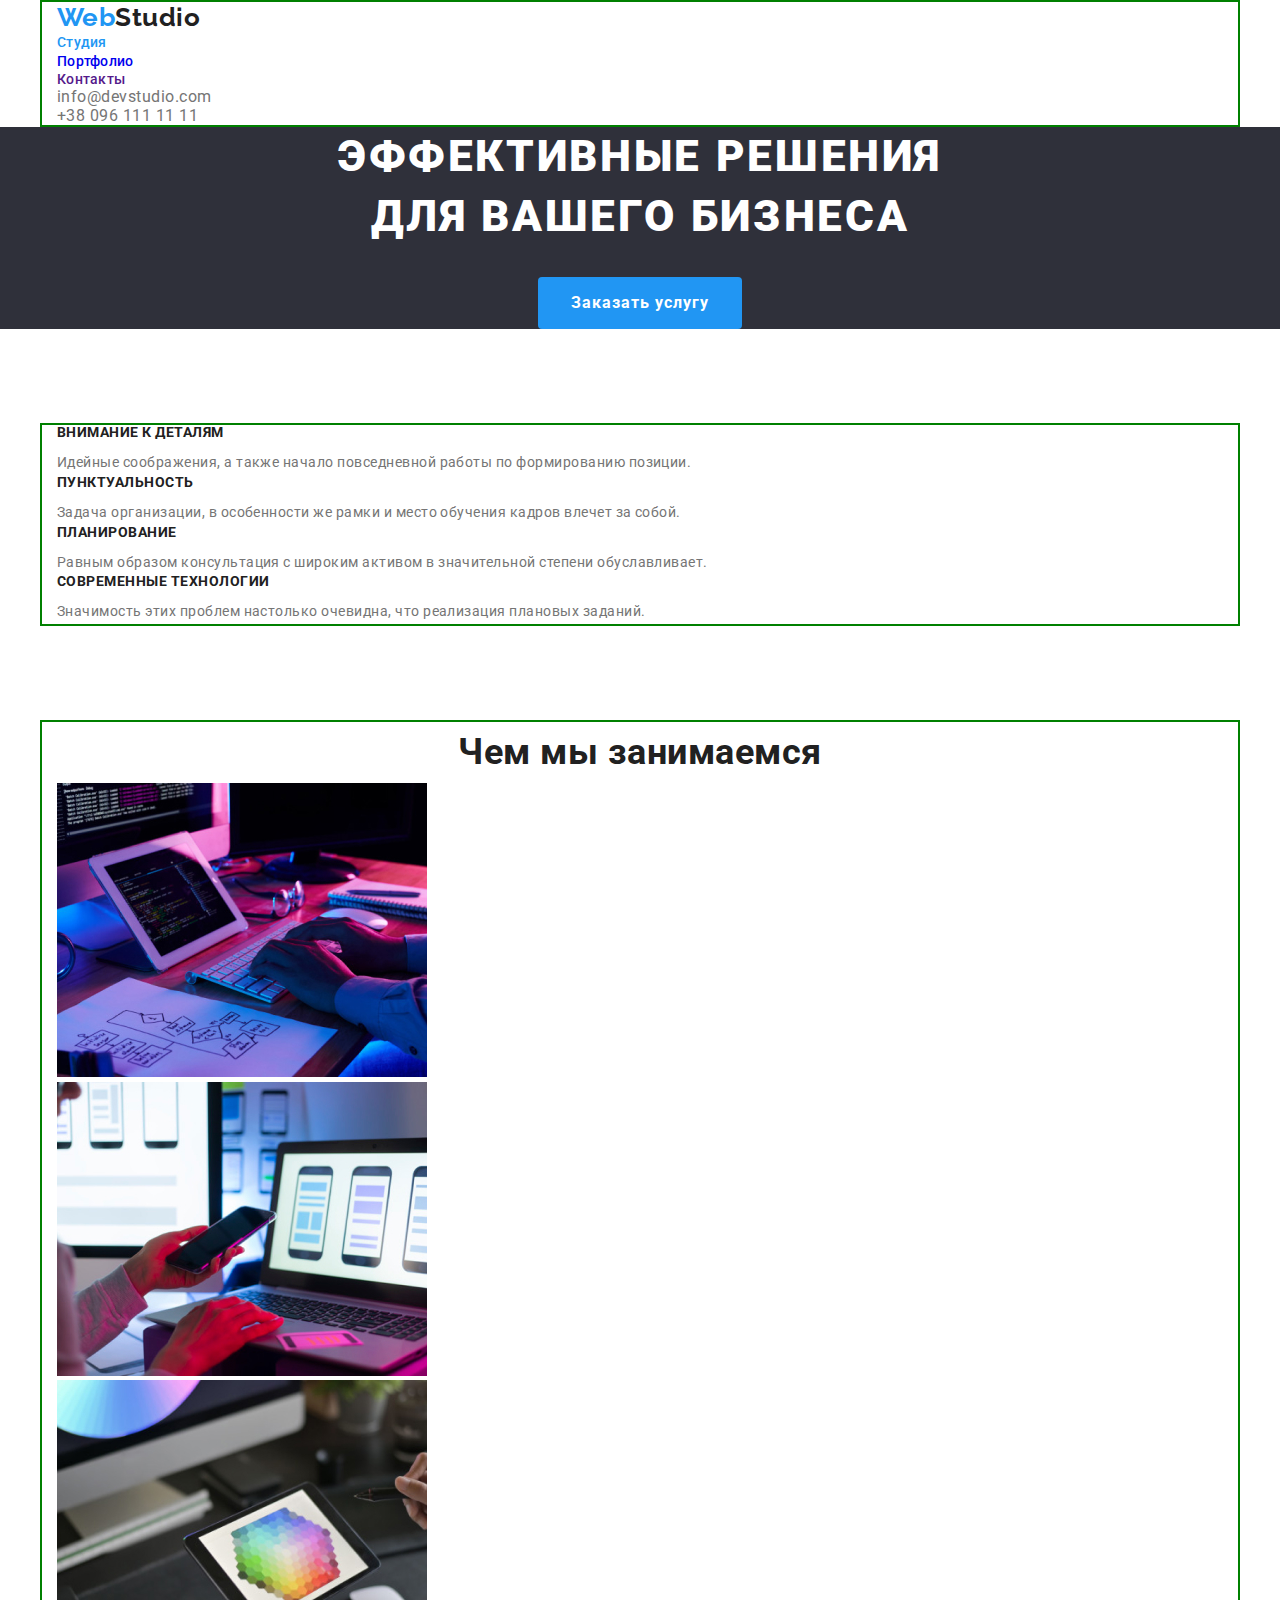
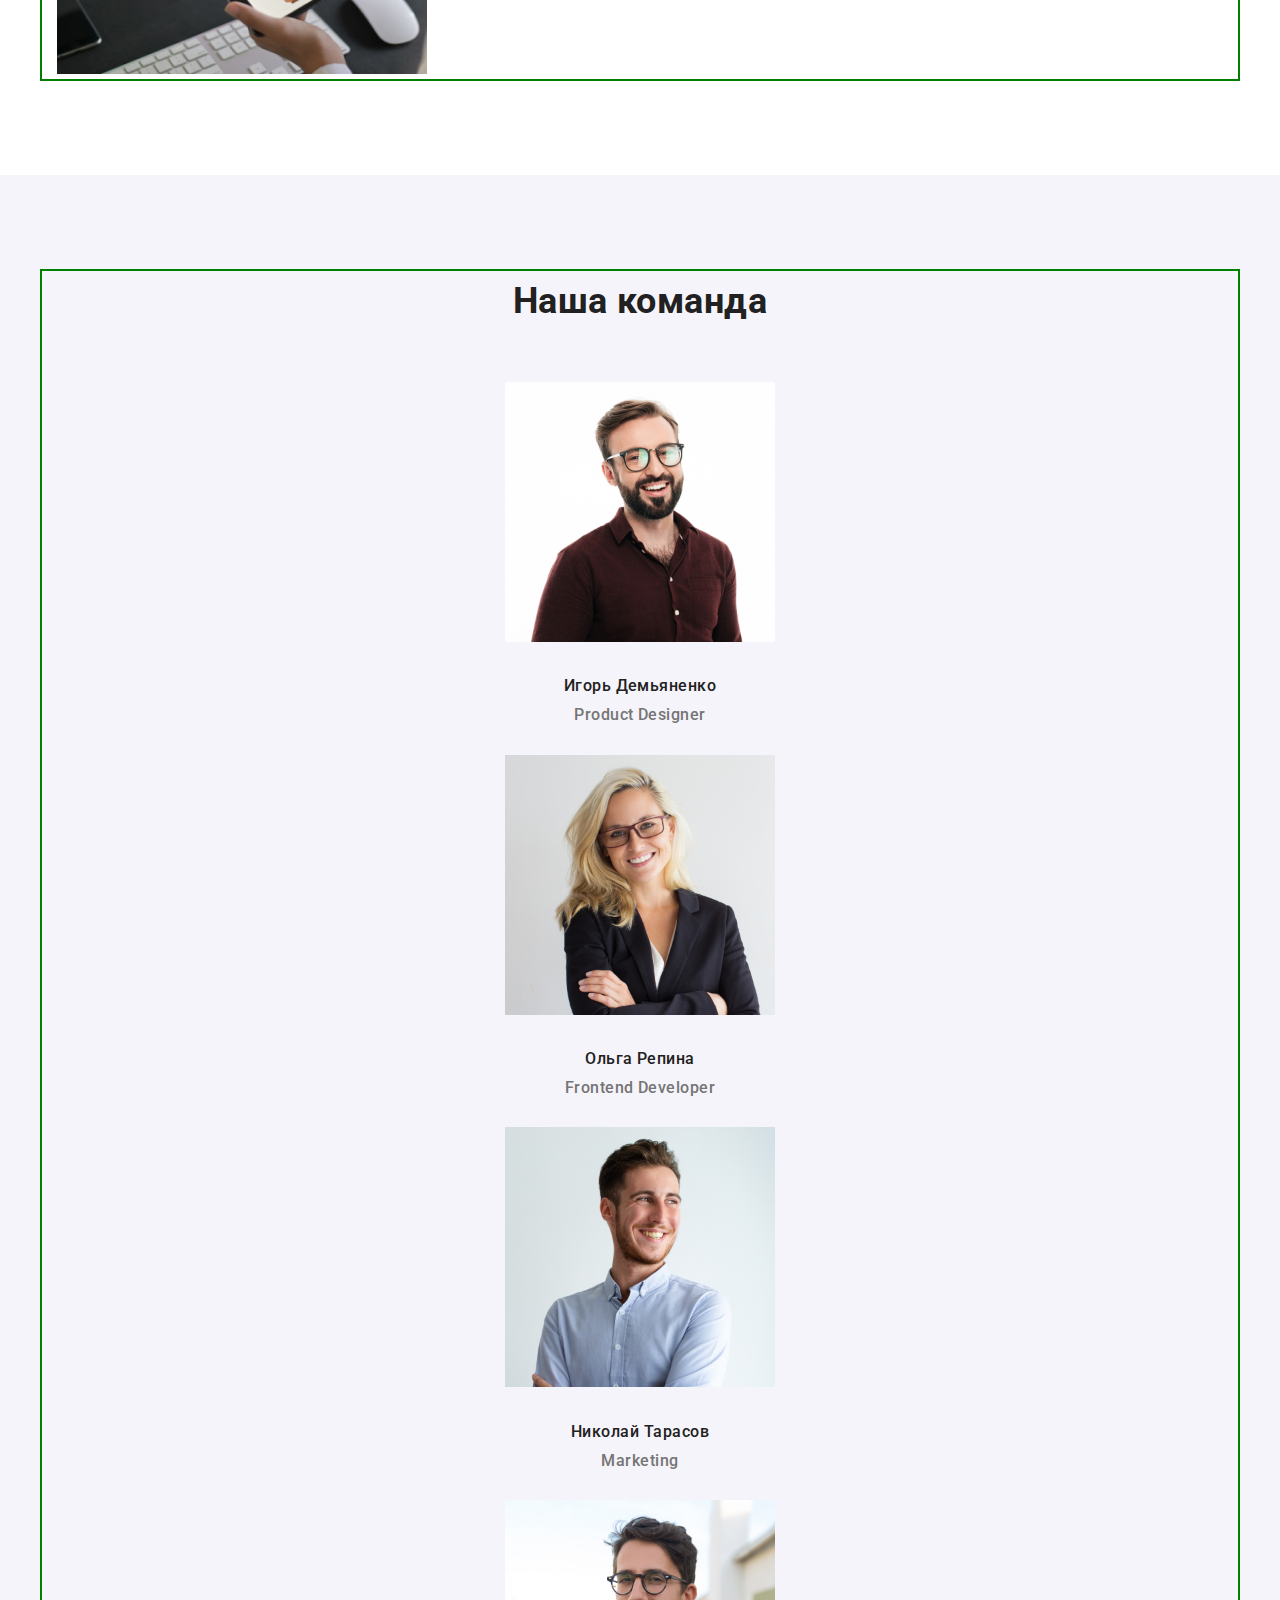
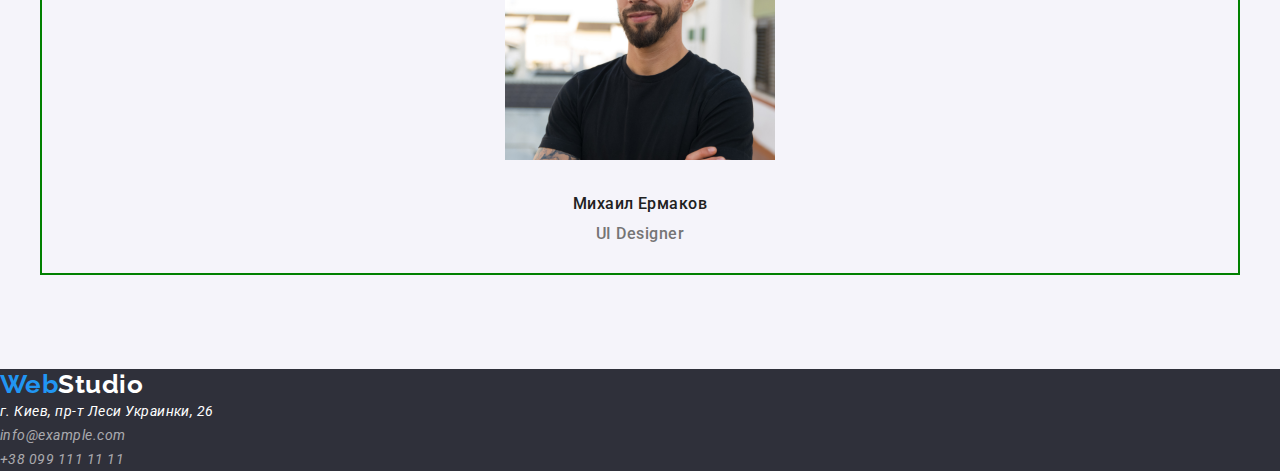
==== index.html @ 25abe807 "no-flex" ====
<!DOCTYPE html>
<html lang="ru">

<head>
    <meta charset="UTF-8">
    <meta http-equiv="X-UA-Compatible" content="IE=edge">
    <meta name="viewport" content="width=device-width, initial-scale=1.0">
    <title>Web Studio</title>
    <link
        href="https://fonts.googleapis.com/css2?family=Oleo+Script&family=Raleway:wght@700&family=Roboto:wght@400;500;700;900&display=swap"
        rel="stylesheet">
    <link rel="stylesheet" href="https://cdnjs.cloudflare.com/ajax/libs/modern-normalize/1.1.0/modern-normalize.min.css">    
    <link rel="stylesheet" href="./css/styles.css">
</head>

<body>

    <!--Шапка-->
    <header class="header">
        <div class="container">
            <nav>
                <a href='./index.html' lang="en" class="header-logo">Web<span class="studio-header">Studio</span></a>

                <ul lang="ru" class="header-nav list">
                    <li><a href='./index.html' class="nav-li current">Студия</a></li>
                    <li><a href='./portfolio.html' class="nav-li">Портфолио</a></li>
                    <li><a href='' class="nav-li">Контакты</a></li>
                </ul>

            </nav>

            <ul class="header-contacts list">
                <li><a href='mailto:info@devstudio.com' class="contacts-li">info@devstudio.com</a></li>
                <li><a href='tel:+380961111111' class="contacts-li">+38 096 111 11 11</a></li>
            </ul>
        </div>
    </header>

    <!--Главный контент-->
    <main>
        <section class="hero">
            <h1 class="hero-title">Эффективные решения<br> для вашего бизнеса</h1>
            <button type="button" class="hero-button">Заказать услугу</button>
        </section>

        <section class="section main-advantages">
            <div class="container">
                <h2 hidden class="section-title">Преимущества организации</h2>
                <ul class="main-advantages list">
                    <li>
                        <h3 class="title">Внимание к деталям</h3>
                        <p class="description">Идейные соображения, а также начало повседневной работы по формированию позиции.</p>
                    </li>
                    <li>
                        <h3 class="title">Пунктуальность</h3>
                        <p class="description">Задача организации, в особенности же рамки и место обучения кадров влечет за собой.</p>
                    </li>
                    <li>
                        <h3 class="title">Планирование</h3>
                        <p class="description">Равным образом консультация с широким активом в значительной степени обуславливает.</p>
                    </li>
                    <li>
                        <h3 class="title">Современные технологии</h3>
                        <p class="description">Значимость этих проблем настолько очевидна, что реализация плановых заданий.</p>
                    </li>
                </ul>
            </div>       
        </section>

        <section class="section working">
            <div class="container">
                <h2 class="section-title">Чем мы занимаемся</h2>
                <ul class="working-list list">
                    <li>
                        <img src="./images/close-up-image-programer-working-his-desk-office.jpg" alt="programer-working-his-desk"
                            width="370" height="294">
                    </li>
                    <li>
                        <img src="./images/web-ui-designers-are-developing-application-smartphones-team-creators-is-working-interface-mobile-phones.jpg"
                            alt="designers-are-developing-application-smartphones" width="370" height="294">
                    </li>
                    <li>
                        <img src="./images/creative-artist-web-design-with-working-colour-selection-graphic-tablet.jpg"
                            alt="colour-selection-graphic-tablet" width="370" height="294">
                    </li>
                </ul>
            </div>         
        </section>

        <section class="section personal">
            <div class="container">
                <h2 class="section-title">Наша команда</h2>
                <ul class="personal-list list">
                    <li class="personal-card">
                        <img src="./images/personal-igor-demyanenko.jpg" alt="personal-igor-demyanenko" width="270" height="260">
                        <h3 class="title">Игорь Демьяненко</h3>
                        <p class="description">Product Designer</p>
                    </li>
                    <li class="personal-card">
                        <img src="./images/personal-olga-repina.jpg" alt="personal-olga-repina" width="270" height="260">
                        <h3 class="title">Ольга Репина</h3>
                        <p class="description">Frontend Developer</p>
                    </li>
                    <li class="personal-card">
                        <img src="./images/personal-nikolaj-tarasov.jpg" alt="personal-nikolaj-tarasov" width="270" height="260">
                        <h3 class="title">Николай Тарасов</h3>
                        <p class="description">Marketing</p>
                    </li>
                    <li class="personal-card">
                        <img src="./images/personal-mihail-ermakov.jpg" alt="personal-mihail-ermakov" width="270" height="260">
                        <h3 class="title">Михаил Ермаков</h3>
                        <p class="description">UI Designer</p>
                    </li>
                </ul>
            </div>           
        </section>
    </main>

    <!--Футер-->
    <footer class="footer">
            <a href='./index.html' lang="en" class="footer-logo">Web<span class="studio-footer">Studio</span></a>
            <address class="footer-adreess">
                г. Киев, пр-т Леси Украинки, 26 <br>
                <a href='mailto:info@example.com'   class='footer-li'>info@example.com</a> <br>
                <a href='tel:+380991111111'         class='footer-li'>+38 099 111 11 11</a> <br>
            </address>
    </footer>
</body>

</html>
---- css/styles.css ----
:root {
  --background-dark-gray-color: #2f303a;
  --background-gray-color: #f5f4fa;
  --text-blue-color: #2196f3;
  --btn-hover-blue-color: #188ce8;
  --text-black-color: #212121; /* Primary text color */
  --text-gray-color: #757575;
  --text-color-white-transparent: rgba(255, 255, 255, 0.6);
  --white-color: #ffffff; /* Primaty background c  */
}
/* ----------------- */

html {
  box-sizing: border-box;
}

*,
*::before,
*::after {
  box-sizing: inherit;
}

body {
  color: var(--text-black-color);
  background-color: var(--white-color);

  font-family: Roboto, sans-serif;
  font-weight: 400;
  letter-spacing: 0.03em;
}

h2 {
  font-weight: 700;
  font-size: 36px;
  line-height: 1.7;
  text-align: center;
}

h1,
h2,
h3,
h4,
h5,
h6,
ul,
p {
  margin-top: 0;
  margin-bottom: 0;
  padding: 0;
}

.list {
  list-style-type: none;
}

.container {
  width: 1200px;
  padding-left: 15px;
  padding-right: 15px;
  margin: 0 auto;

  border: 2px solid green;
}

/* ----------------- */

/* Шапка и Футер*/

.studio-header {
  color: var(--text-black-color);
}

.studio-footer {
  color: var(--white-color);
}

.header-logo,
.footer-logo {
  color: var(--text-blue-color);

  font-family: Raleway;
  font-weight: 700;
  font-size: 26px;
  line-height: 1.2;
  text-decoration: none;
}

.nav-li {
  font-weight: 500;
  font-size: 14px;
  line-height: 1.14;
  letter-spacing: 0.02em;
  text-decoration: none;
}

.current {
  color: var(--text-blue-color);
}

.contacts-li {
  color: var(--text-gray-color);
  text-decoration: none;
}

.header-nav .nav-li:hover,
.header-nav .nav-li:focus,
.header-contacts .contacts-li:hover,
.header-contacts .contacts-li:focus,
.footer-li:hover,
.footer-li:focus {
  color: var(--text-blue-color);
}

.footer {
  background-color: var(--background-dark-gray-color);
  text-decoration: none;
}

.footer-adreess {
  color: var(--white-color);

  font-size: 14px;
  line-height: 1.7;
}

.footer-li {
  color: var(--text-color-white-transparent);
  text-decoration: none;
}

/* Основной контент */

/* "Герой" */

.hero {
  margin-bottom: 94px;

  background-color: var(--background-dark-gray-color);

  text-align: center;
}

.hero > .hero-title {
  margin-bottom: 30px;

  color: var(--white-color);

  font-weight: 900;
  font-size: 44px;
  line-height: 1.36;
  letter-spacing: 0.06em;
  text-transform: uppercase;
}

.hero-button {
  display: inline-block;
  padding: 10px 32px;

  border-radius: 4px;
  background-color: var(--text-blue-color);
  color: var(--white-color);
  border: 1px solid transparent;

  font-weight: 700;
  font-size: 16px;
  line-height: 1.9;
  text-align: center;
  letter-spacing: 0.06em;
  cursor: pointer;
}

.hero-button:hover,
.hero-button:focus {
  background-color: var(--btn-hover-blue-color);
  color: var(--white-color);
}

/* Секция: Преимущества организации */
.section.main-advantages {
  margin-bottom: 94px;
}

.main-advantages .title {
  margin-top: 0;
  margin-bottom: 10px;

  font-weight: 700;
  font-size: 14px;
  line-height: 1.14;
  text-transform: uppercase;
}

.main-advantages .description {
  margin: 0;

  color: var(--text-gray-color);
  font-size: 14px;
  line-height: 1.7;
}

/*Секция: Чем мы занимаемся*/

.section.working {
  margin-bottom: 94px;
}

.section.working > .section-title {
  margin-bottom: 50px;
}

/* Секция: Наша команда + проэкты с Портфолио (portfolio.html) */
.section.personal {
  padding-top: 94px;
  padding-bottom: 94px;

  background-color: var(--background-gray-color);
  text-align: center;
}

.personal-card .title {
  margin-top: 30px;
  margin-bottom: 10px;
}

.personal-card .description {
  margin-bottom: 30px;
}

.section.personal .section-title {
  margin-bottom: 50px;
}

.personal-card .title,
.personal-card .description {
  font-weight: 500;
  font-size: 16px;
  line-height: 1.2;
  text-align: center;
}

.personal-card .description,
.projects-card .description {
  color: var(--text-gray-color);

  font-size: 16px;
  line-height: 1.2;
  text-align: center;
}

.projects-card .title {
  font-weight: 700;
  font-size: 18px;
  line-height: 2;
  letter-spacing: 0.06em;
}

/* Фильтр */
.projects-card {
  text-align: center;
}

.filter-list {
  margin-top: 94px;
  margin-bottom: 50px;
}

.filter-list .button {
  padding: 6px 22px;

  background-color: var(--background-gray-color);
  color: var (--text-black-color);

  font-weight: 500;
  font-size: 16px;
  line-height: 1.6;
  text-align: center;
  cursor: pointer;
  border-radius: 4px;
}

.filter-list .button:hover,
.filter-list .button:focus {
  background-color: var(--text-blue-color);
  color: var(--white-color);
}

.projects-card > .title {
  margin-top: 20px;
  margin-bottom: 4px;
}

.projects-card > .description {
  margin-bottom: 20px;
}
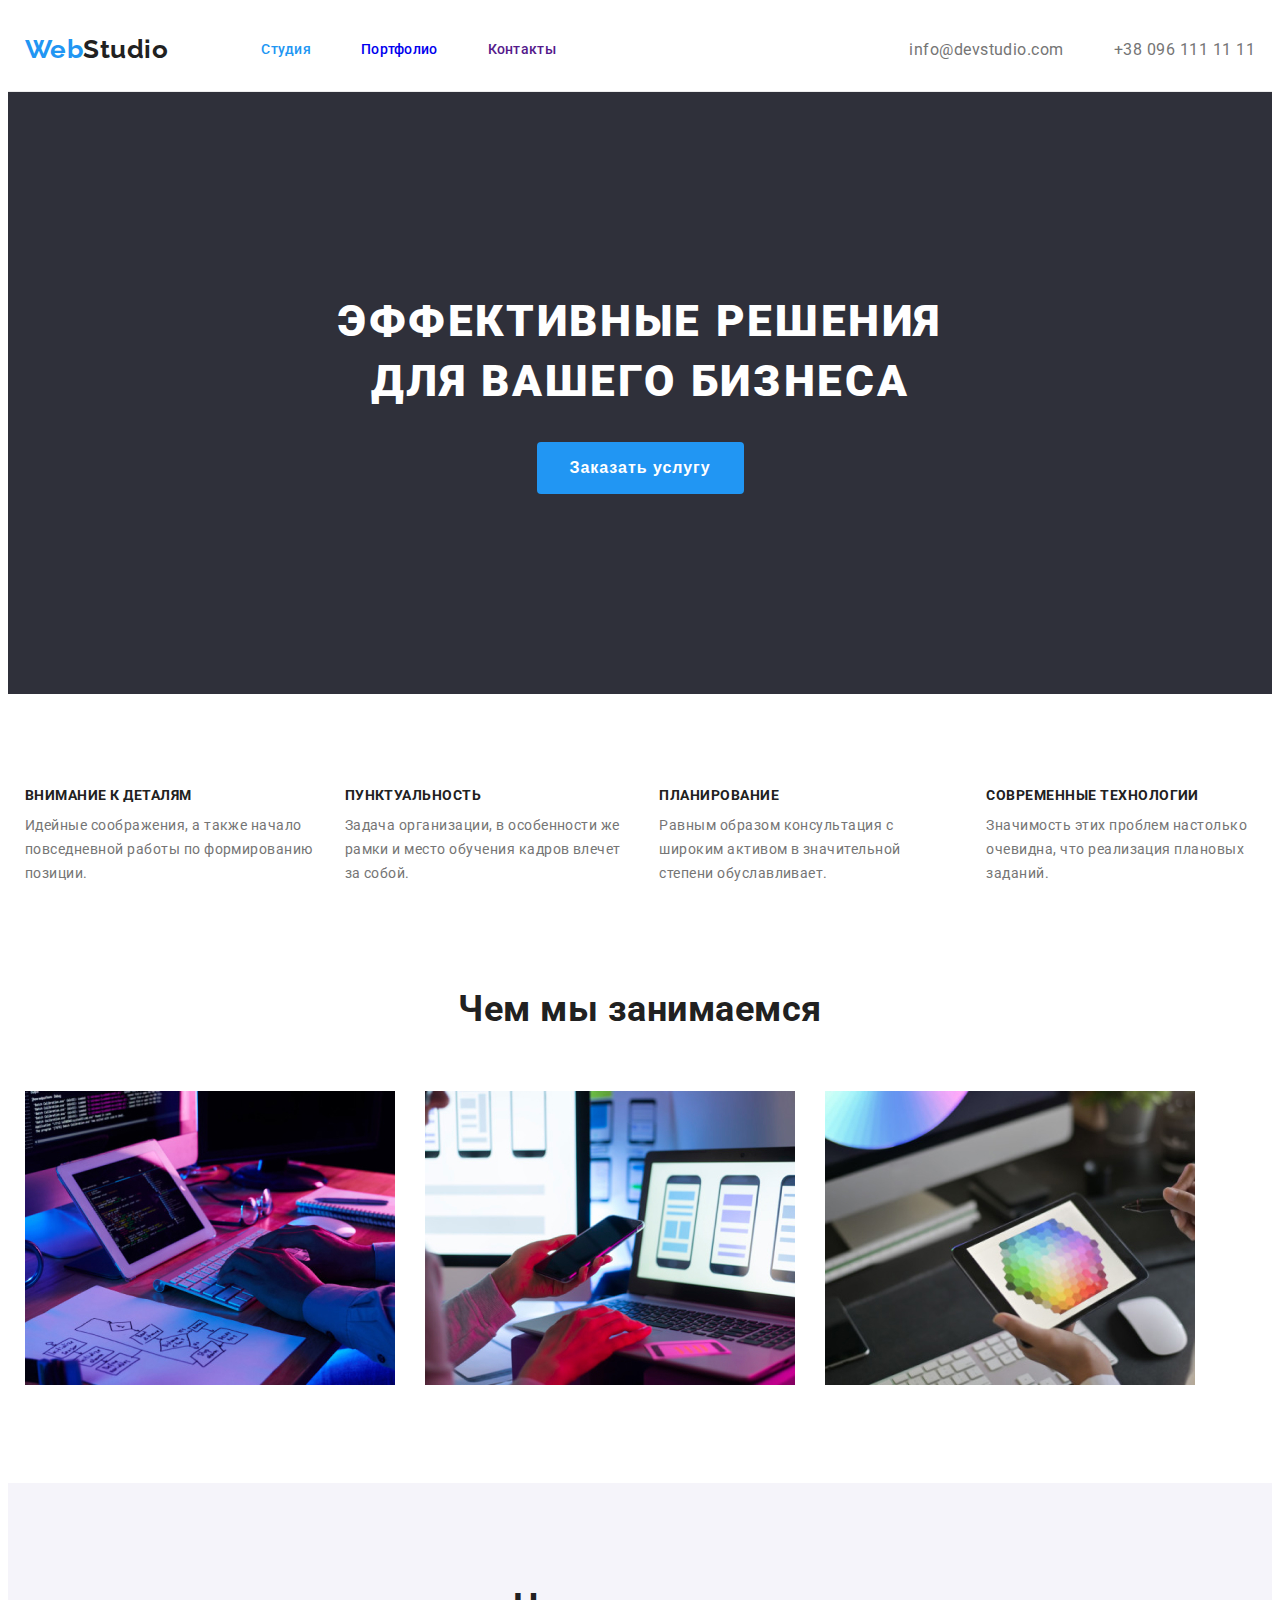
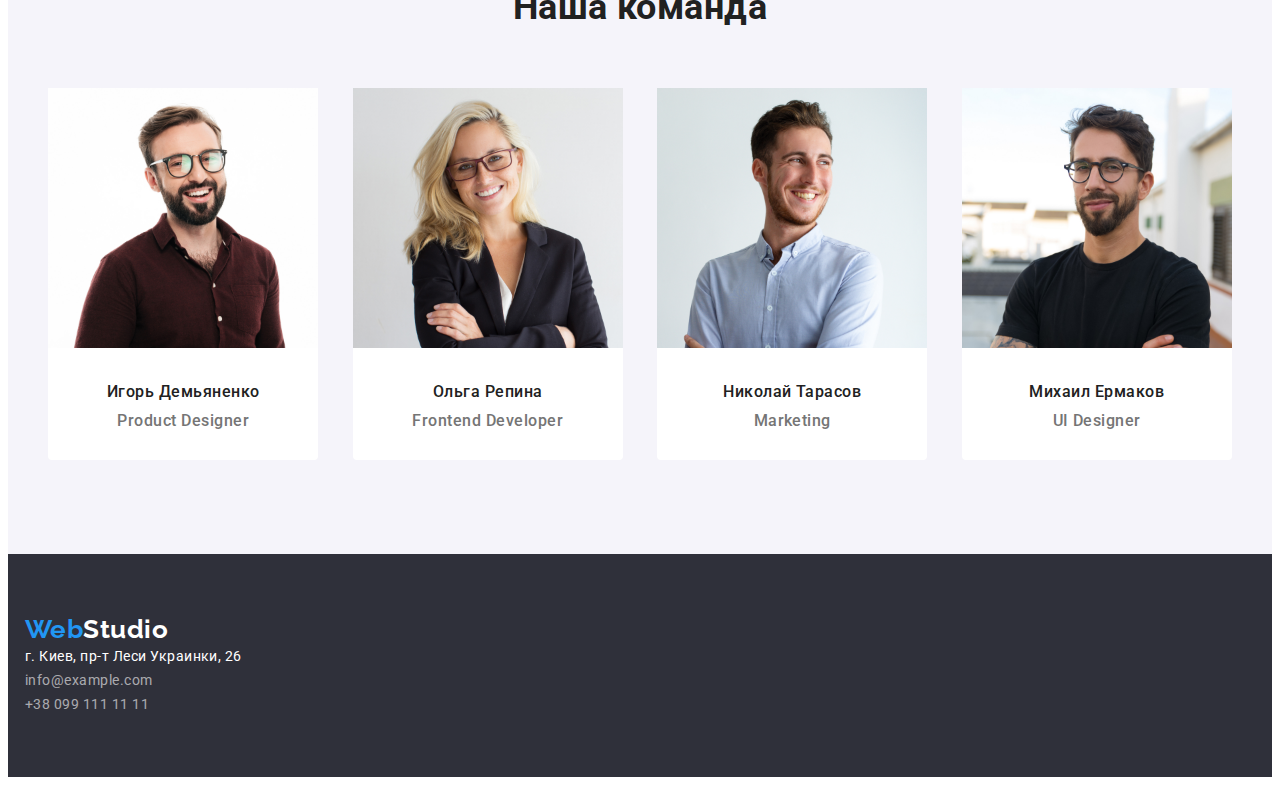
==== commit 9f099425: "flex" ====
--- a/index.html
+++ b/index.html
@@ -6,34 +6,34 @@
     <meta http-equiv="X-UA-Compatible" content="IE=edge">
     <meta name="viewport" content="width=device-width, initial-scale=1.0">
     <title>Web Studio</title>
+    <link rel="stylesheet" href="https://cdnjs.cloudflare.com/ajax/libs/modern-normalize/1.1.0/modern-normalize.min.css"
+        integrity="sha512-wpPYUAdjBVSE4KJnH1VR1HeZfpl1ub8YT/NKx4PuQ5NmX2tKuGu6U/JRp5y+Y8XG2tV+wKQpNHVUX03MfMFn9Q=="
+        crossorigin="anonymous" referrerpolicy="no-referrer" />
     <link
         href="https://fonts.googleapis.com/css2?family=Oleo+Script&family=Raleway:wght@700&family=Roboto:wght@400;500;700;900&display=swap"
-        rel="stylesheet">
-    <link rel="stylesheet" href="https://cdnjs.cloudflare.com/ajax/libs/modern-normalize/1.1.0/modern-normalize.min.css">    
+        rel="stylesheet">  
     <link rel="stylesheet" href="./css/styles.css">
 </head>
 
 <body>
-
-    <!--Шапка-->
+    <!--Шапка--> 
     <header class="header">
-        <div class="container">
-            <nav>
-                <a href='./index.html' lang="en" class="header-logo">Web<span class="studio-header">Studio</span></a>
-
-                <ul lang="ru" class="header-nav list">
-                    <li><a href='./index.html' class="nav-li current">Студия</a></li>
-                    <li><a href='./portfolio.html' class="nav-li">Портфолио</a></li>
-                    <li><a href='' class="nav-li">Контакты</a></li>
+            <div class="container main-nav">
+                <nav class="site-nav main-nav">
+                    <a href='./index.html' lang="en" class="header-logo">Web<span class="studio-header">Studio</span></a>
+                    
+                    <ul lang="ru" class="header-nav list">
+                        <li class="nav-item"><a href='./index.html' class="nav-link current">Студия</a></li>
+                        <li class="nav-item"><a href='./portfolio.html' class="nav-link">Портфолио</a></li>
+                        <li class="nav-item"><a href='' class="nav-link">Контакты</a></li>
+                    </ul>
+                </nav>
+                
+                <ul class="header-contacts list ">
+                    <li class="contacts-item"><a href='mailto:info@devstudio.com' class="contacts-link">info@devstudio.com</a></li>
+                    <li class="contacts-item"><a href='tel:+380961111111' class="contacts-link">+38 096 111 11 11</a></li>
                 </ul>
-
-            </nav>
-
-            <ul class="header-contacts list">
-                <li><a href='mailto:info@devstudio.com' class="contacts-li">info@devstudio.com</a></li>
-                <li><a href='tel:+380961111111' class="contacts-li">+38 096 111 11 11</a></li>
-            </ul>
-        </div>
+            </div>    
     </header>
 
     <!--Главный контент-->
@@ -47,19 +47,19 @@
             <div class="container">
                 <h2 hidden class="section-title">Преимущества организации</h2>
                 <ul class="main-advantages list">
-                    <li>
+                    <li class="main-advantages-item">
                         <h3 class="title">Внимание к деталям</h3>
                         <p class="description">Идейные соображения, а также начало повседневной работы по формированию позиции.</p>
                     </li>
-                    <li>
+                    <li class="main-advantages-item">
                         <h3 class="title">Пунктуальность</h3>
                         <p class="description">Задача организации, в особенности же рамки и место обучения кадров влечет за собой.</p>
                     </li>
-                    <li>
+                    <li class="main-advantages-item">
                         <h3 class="title">Планирование</h3>
                         <p class="description">Равным образом консультация с широким активом в значительной степени обуславливает.</p>
                     </li>
-                    <li>
+                    <li class="main-advantages-item">
                         <h3 class="title">Современные технологии</h3>
                         <p class="description">Значимость этих проблем настолько очевидна, что реализация плановых заданий.</p>
                     </li>
@@ -71,15 +71,15 @@
             <div class="container">
                 <h2 class="section-title">Чем мы занимаемся</h2>
                 <ul class="working-list list">
-                    <li>
+                    <li class="working-list-item">
                         <img src="./images/close-up-image-programer-working-his-desk-office.jpg" alt="programer-working-his-desk"
                             width="370" height="294">
                     </li>
-                    <li>
+                    <li class="working-list-item">
                         <img src="./images/web-ui-designers-are-developing-application-smartphones-team-creators-is-working-interface-mobile-phones.jpg"
                             alt="designers-are-developing-application-smartphones" width="370" height="294">
                     </li>
-                    <li>
+                    <li class="working-list-item">
                         <img src="./images/creative-artist-web-design-with-working-colour-selection-graphic-tablet.jpg"
                             alt="colour-selection-graphic-tablet" width="370" height="294">
                     </li>
@@ -110,7 +110,7 @@
                         <img src="./images/personal-mihail-ermakov.jpg" alt="personal-mihail-ermakov" width="270" height="260">
                         <h3 class="title">Михаил Ермаков</h3>
                         <p class="description">UI Designer</p>
-                    </li>
+                    </li>    
                 </ul>
             </div>           
         </section>
@@ -118,12 +118,14 @@
 
     <!--Футер-->
     <footer class="footer">
+        <div class="container">
             <a href='./index.html' lang="en" class="footer-logo">Web<span class="studio-footer">Studio</span></a>
             <address class="footer-adreess">
                 г. Киев, пр-т Леси Украинки, 26 <br>
-                <a href='mailto:info@example.com'   class='footer-li'>info@example.com</a> <br>
-                <a href='tel:+380991111111'         class='footer-li'>+38 099 111 11 11</a> <br>
+                <a href='mailto:info@example.com' class='footer-link'>info@example.com</a> <br>
+                <a href='tel:+380991111111' class='footer-link'>+38 099 111 11 11</a> <br>
             </address>
+        </div>          
     </footer>
 </body>
 
--- a/css/styles.css
+++ b/css/styles.css
@@ -10,7 +10,7 @@
 }
 /* ----------------- */
 
-html {
+/* html {
   box-sizing: border-box;
 }
 
@@ -18,7 +18,7 @@
 *::before,
 *::after {
   box-sizing: inherit;
-}
+} */
 
 body {
   color: var(--text-black-color);
@@ -36,35 +36,42 @@
   text-align: center;
 }
 
+/* ----------------- */
+/* Мой "Нормализатор" */
 h1,
 h2,
 h3,
 h4,
 h5,
 h6,
-ul,
 p {
   margin-top: 0;
   margin-bottom: 0;
-  padding: 0;
-}
-
-.list {
+}
+
+ul {
+  margin-top: 0;
+  margin-bottom: 0;
+  padding-left: 0;
   list-style-type: none;
 }
 
 .container {
-  width: 1200px;
+  width: 1230px;
   padding-left: 15px;
   padding-right: 15px;
   margin: 0 auto;
 
-  border: 2px solid green;
+  /* border: 2px solid green; */
 }
 
 /* ----------------- */
 
 /* Шапка и Футер*/
+
+.header {
+  border-bottom: 1px solid #ececec;
+}
 
 .studio-header {
   color: var(--text-black-color);
@@ -85,7 +92,27 @@
   text-decoration: none;
 }
 
-.nav-li {
+/* Навигация */
+.main-nav {
+  display: flex;
+  align-items: center;
+  /* justify-content: space-between; */
+}
+
+.header-nav {
+  display: flex;
+  margin-left: 93px;
+}
+
+.header-nav > .nav-item:not(:last-child) {
+  margin-right: 50px;
+}
+
+.header-nav .nav-link {
+  display: block;
+  padding-top: 32px;
+  padding-bottom: 32px;
+
   font-weight: 500;
   font-size: 14px;
   line-height: 1.14;
@@ -97,35 +124,57 @@
   color: var(--text-blue-color);
 }
 
-.contacts-li {
+.header-nav .nav-link:hover,
+.header-nav .nav-link:focus,
+.header-contacts .contacts-link:hover,
+.header-contacts .contacts-link:focus,
+.footer-link:hover,
+.footer-link:focus {
+  color: var(--text-blue-color);
+}
+
+.header-contacts {
+  display: flex;
+  margin-left: auto;
+}
+
+.header-contacts .contacts-item + .contacts-item {
+  margin-left: 50px;
+}
+
+.header-contacts .contacts-link {
   color: var(--text-gray-color);
   text-decoration: none;
-}
-
-.header-nav .nav-li:hover,
-.header-nav .nav-li:focus,
-.header-contacts .contacts-li:hover,
-.header-contacts .contacts-li:focus,
-.footer-li:hover,
-.footer-li:focus {
-  color: var(--text-blue-color);
+
+  display: block;
+  padding-top: 32px;
+  padding-bottom: 32px;
 }
 
 .footer {
+  padding-top: 60px;
+  padding-bottom: 60px;
+
   background-color: var(--background-dark-gray-color);
   text-decoration: none;
 }
 
+.footer-logo {
+  margin-bottom: 20px;
+}
+
 .footer-adreess {
   color: var(--white-color);
 
   font-size: 14px;
   line-height: 1.7;
-}
-
-.footer-li {
+  font-style: normal;
+}
+
+.footer-link {
   color: var(--text-color-white-transparent);
   text-decoration: none;
+  margin-top: 9px;
 }
 
 /* Основной контент */
@@ -133,7 +182,8 @@
 /* "Герой" */
 
 .hero {
-  margin-bottom: 94px;
+  padding-top: 200px;
+  padding-bottom: 200px;
 
   background-color: var(--background-dark-gray-color);
 
@@ -177,7 +227,17 @@
 
 /* Секция: Преимущества организации */
 .section.main-advantages {
-  margin-bottom: 94px;
+  padding-top: 94px;
+  padding-bottom: 47px;
+}
+
+.main-advantages.list {
+  display: flex;
+  justify-content: space-between;
+}
+
+.main-advantages-item + .main-advantages-item {
+  margin-left: 30px;
 }
 
 .main-advantages .title {
@@ -201,11 +261,20 @@
 /*Секция: Чем мы занимаемся*/
 
 .section.working {
-  margin-bottom: 94px;
-}
-
-.section.working > .section-title {
+  padding-top: 47px;
+  padding-bottom: 94px;
+}
+
+.section.working .section-title {
   margin-bottom: 50px;
+}
+
+.working-list {
+  display: flex;
+}
+
+.working-list-item + .working-list-item {
+  margin-left: 30px;
 }
 
 /* Секция: Наша команда + проэкты с Портфолио (portfolio.html) */
@@ -217,17 +286,28 @@
   text-align: center;
 }
 
+.section.personal .section-title {
+  margin-bottom: 50px;
+}
+
+.personal-card {
+  max-width: calc((100% - 90px) / 4);
+  margin-right: 30px;
+  max-height: 368px;
+
+  background-color: var(--white-color);
+  padding-bottom: 30px;
+  display: inline-block;
+  border-radius: 0px 0px 4px 4px;
+}
+
+.personal-card:nth-child(4n) {
+  margin-right: 0;
+}
+
 .personal-card .title {
   margin-top: 30px;
   margin-bottom: 10px;
-}
-
-.personal-card .description {
-  margin-bottom: 30px;
-}
-
-.section.personal .section-title {
-  margin-bottom: 50px;
 }
 
 .personal-card .title,
@@ -238,8 +318,7 @@
   text-align: center;
 }
 
-.personal-card .description,
-.projects-card .description {
+.personal-card .description {
   color: var(--text-gray-color);
 
   font-size: 16px;
@@ -247,48 +326,87 @@
   text-align: center;
 }
 
+/* Фильтр */
+.filter-list {
+  padding-top: 94px;
+  display: flex;
+  flex-wrap: nowrap;
+  justify-content: center;
+}
+
+.filter-list .filter-list-item {
+  margin-right: 9px;
+}
+
+.filter-list .button {
+  padding: 6px 22px;
+
+  background-color: var(--background-gray-color);
+  color: var (--text-black-color);
+
+  font-weight: 500;
+  font-size: 16px;
+  line-height: 1.6;
+  text-align: center;
+  cursor: pointer;
+  border-radius: 4px;
+}
+
+.filter-list .button:last-child {
+  margin: 0;
+}
+
+.filter-list .button:hover,
+.filter-list .button:focus {
+  background-color: var(--text-blue-color);
+  color: var(--white-color);
+}
+
+.projects-list {
+  padding-top: 50px;
+  padding-bottom: 94px;
+
+  display: flex;
+  flex-wrap: wrap;
+}
+
+.projects-card {
+  width: 372px;
+  height: 404px;
+
+  margin-right: 30px;
+  margin-bottom: 30px;
+
+  padding-bottom: 20px;
+  border: 1px solid #eeeeee;
+}
+
+.projects-card:nth-child(3n) {
+  margin-right: 0;
+}
+
+.projects-card:nth-last-child(-3 + n) {
+  margin-bottom: 0;
+}
+
 .projects-card .title {
+  margin-top: 20px;
+  margin-bottom: 4px;
+  padding-right: 24px;
+  padding-left: 24px;
+
+  text-align: start;
   font-weight: 700;
   font-size: 18px;
   line-height: 2;
   letter-spacing: 0.06em;
 }
 
-/* Фильтр */
-.projects-card {
-  text-align: center;
-}
-
-.filter-list {
-  margin-top: 94px;
-  margin-bottom: 50px;
-}
-
-.filter-list .button {
-  padding: 6px 22px;
-
-  background-color: var(--background-gray-color);
-  color: var (--text-black-color);
-
-  font-weight: 500;
+.projects-card .description {
+  padding-right: 24px;
+  padding-left: 24px;
+
   font-size: 16px;
-  line-height: 1.6;
-  text-align: center;
-  cursor: pointer;
-  border-radius: 4px;
-}
-
-.filter-list .button:hover,
-.filter-list .button:focus {
-  background-color: var(--text-blue-color);
-  color: var(--white-color);
-}
-
-.projects-card > .title {
-  margin-top: 20px;
-  margin-bottom: 4px;
-}
-
-.projects-card > .description {
-  margin-bottom: 20px;
-}
+  line-height: 1.87;
+  color: var(--text-gray-color);
+}
